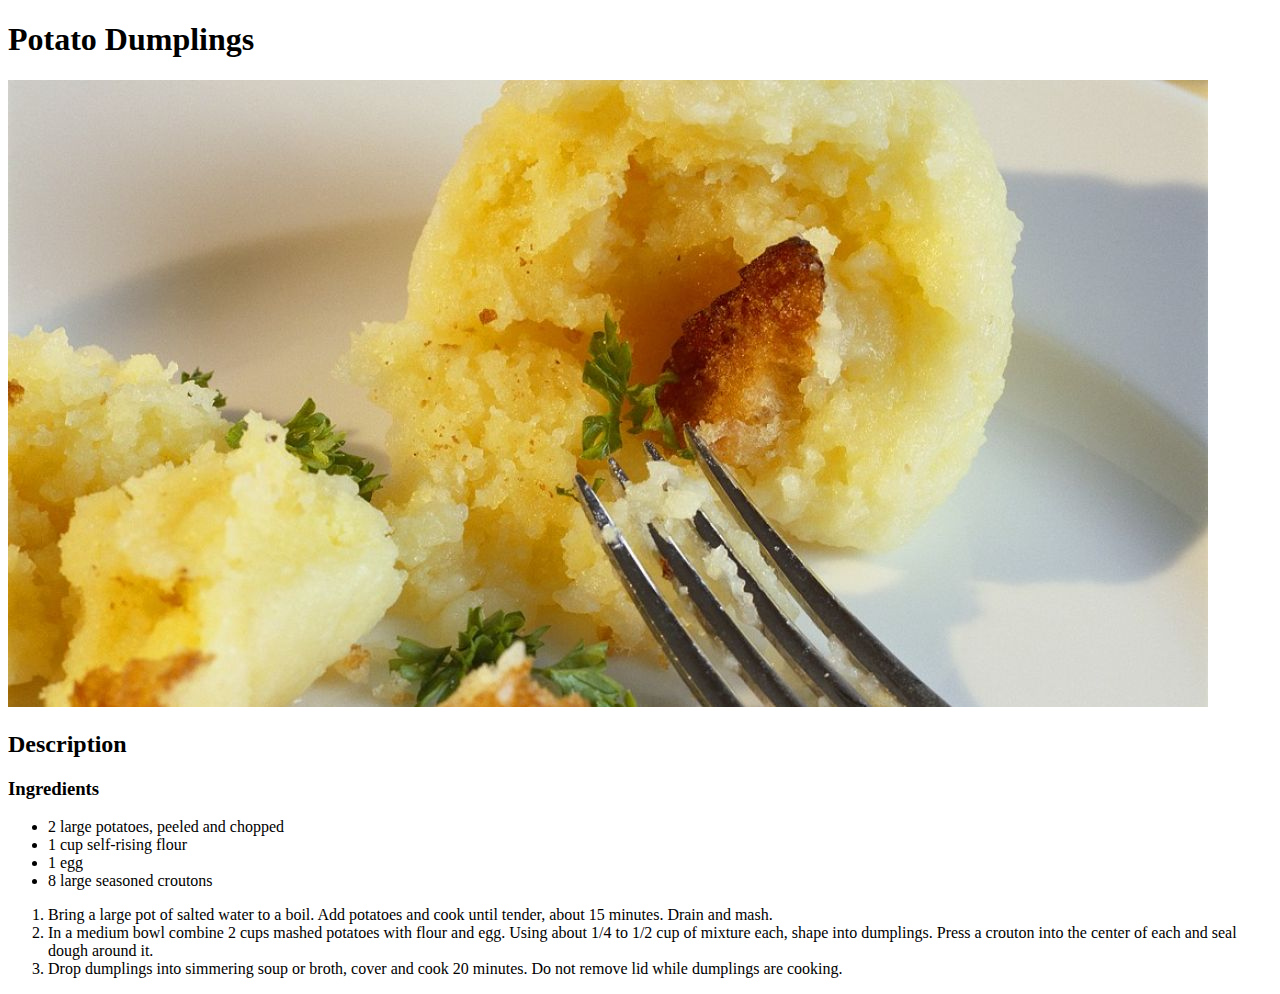
==== recipes/potato-dumplings.html @ 0899ae62 "Create index.html and potato-dumplings.html" ====
<!DOCTYPE html>
<html lang="en">
<head>
    <meta charset="UTF-8">
    <title>Potato Dumplings</title>
</head>
<body>
    <h1>Potato Dumplings</h1>   
    <img src="./images/potato-dumplings.jpeg" alt="A plate of potato dumplings">
    <h2>Description</h2>
    <h3>Ingredients</h3>
    <ul>
        <li>2 large potatoes, peeled and chopped</li>
        <li>1 cup self-rising flour</li>
        <li>1 egg</li>
        <li>8 large seasoned croutons</li>
    </ul>
    <ol>
        <li>Bring a large pot of salted water to a boil. Add potatoes and cook until tender, about 15 minutes. Drain and mash.</li>
        <li>In a medium bowl combine 2 cups mashed potatoes with flour and egg. Using about 1/4 to 1/2 cup of mixture each, shape into dumplings. Press a crouton into the center of each and seal dough around it.</li>
        <li>Drop dumplings into simmering soup or broth, cover and cook 20 minutes. Do not remove lid while dumplings are cooking.</li>
    </ol>

</body>
</html>
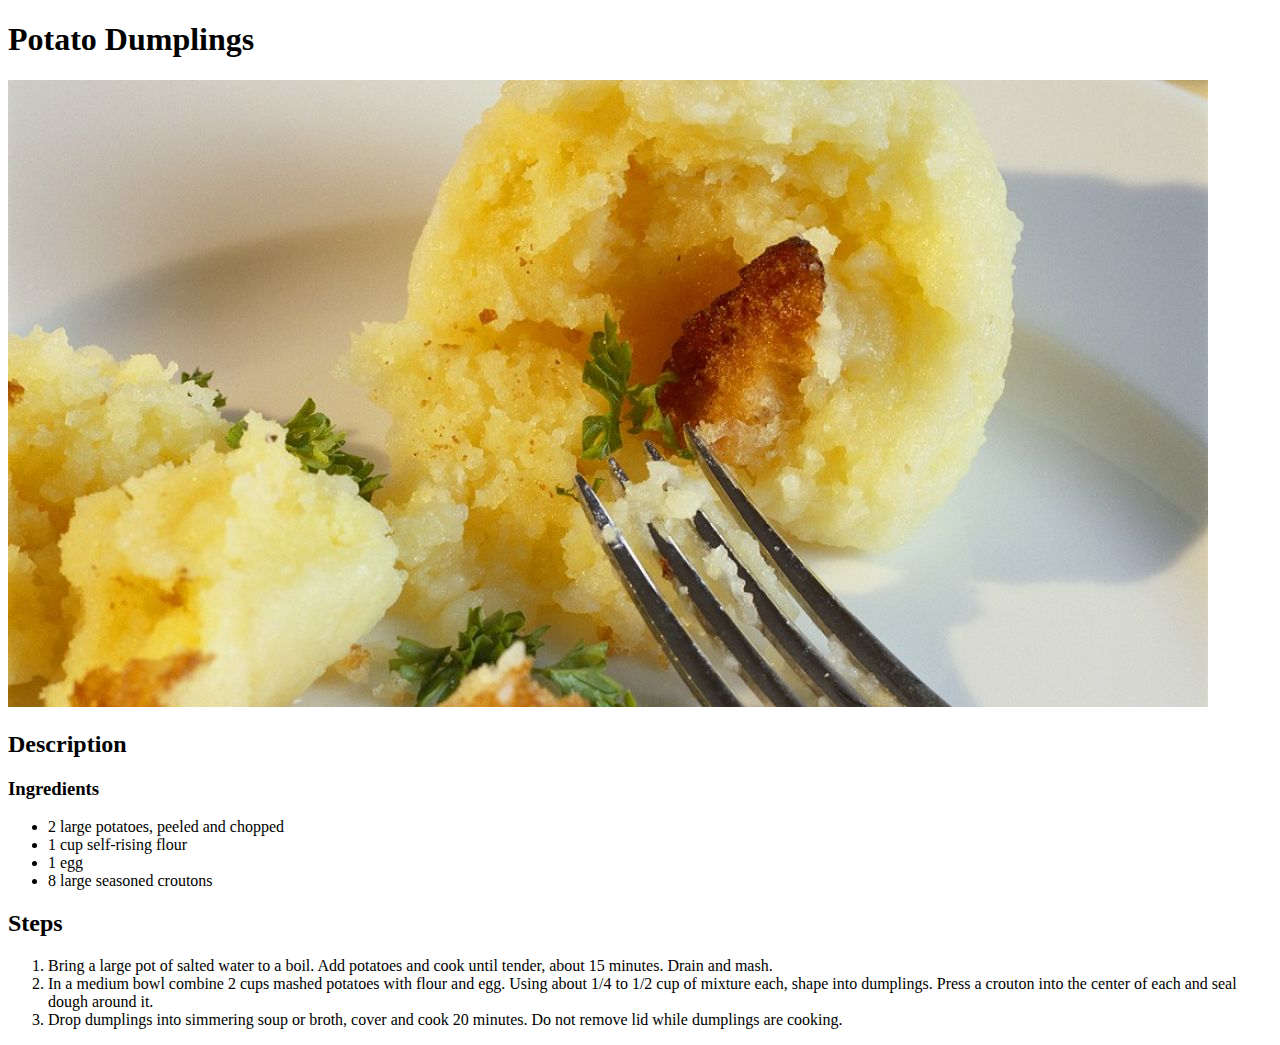
==== commit dfd133d3: "Add h2 to potato-dumplings.html" ====
--- a/recipes/potato-dumplings.html
+++ b/recipes/potato-dumplings.html
@@ -6,20 +6,21 @@
 </head>
 <body>
     <h1>Potato Dumplings</h1>   
-    <img src="./images/potato-dumplings.jpeg" alt="A plate of potato dumplings">
+        <img src="./images/potato-dumplings.jpeg" alt="A plate of potato dumplings">
     <h2>Description</h2>
     <h3>Ingredients</h3>
-    <ul>
-        <li>2 large potatoes, peeled and chopped</li>
-        <li>1 cup self-rising flour</li>
-        <li>1 egg</li>
-        <li>8 large seasoned croutons</li>
-    </ul>
-    <ol>
+     <ul>
+         <li>2 large potatoes, peeled and chopped</li>
+         <li>1 cup self-rising flour</li>
+         <li>1 egg</li>
+         <li>8 large seasoned croutons</li>
+     </ul>
+     <h2>Steps</h2>
+     <ol>
         <li>Bring a large pot of salted water to a boil. Add potatoes and cook until tender, about 15 minutes. Drain and mash.</li>
         <li>In a medium bowl combine 2 cups mashed potatoes with flour and egg. Using about 1/4 to 1/2 cup of mixture each, shape into dumplings. Press a crouton into the center of each and seal dough around it.</li>
         <li>Drop dumplings into simmering soup or broth, cover and cook 20 minutes. Do not remove lid while dumplings are cooking.</li>
-    </ol>
+     </ol>
 
 </body>
 </html>